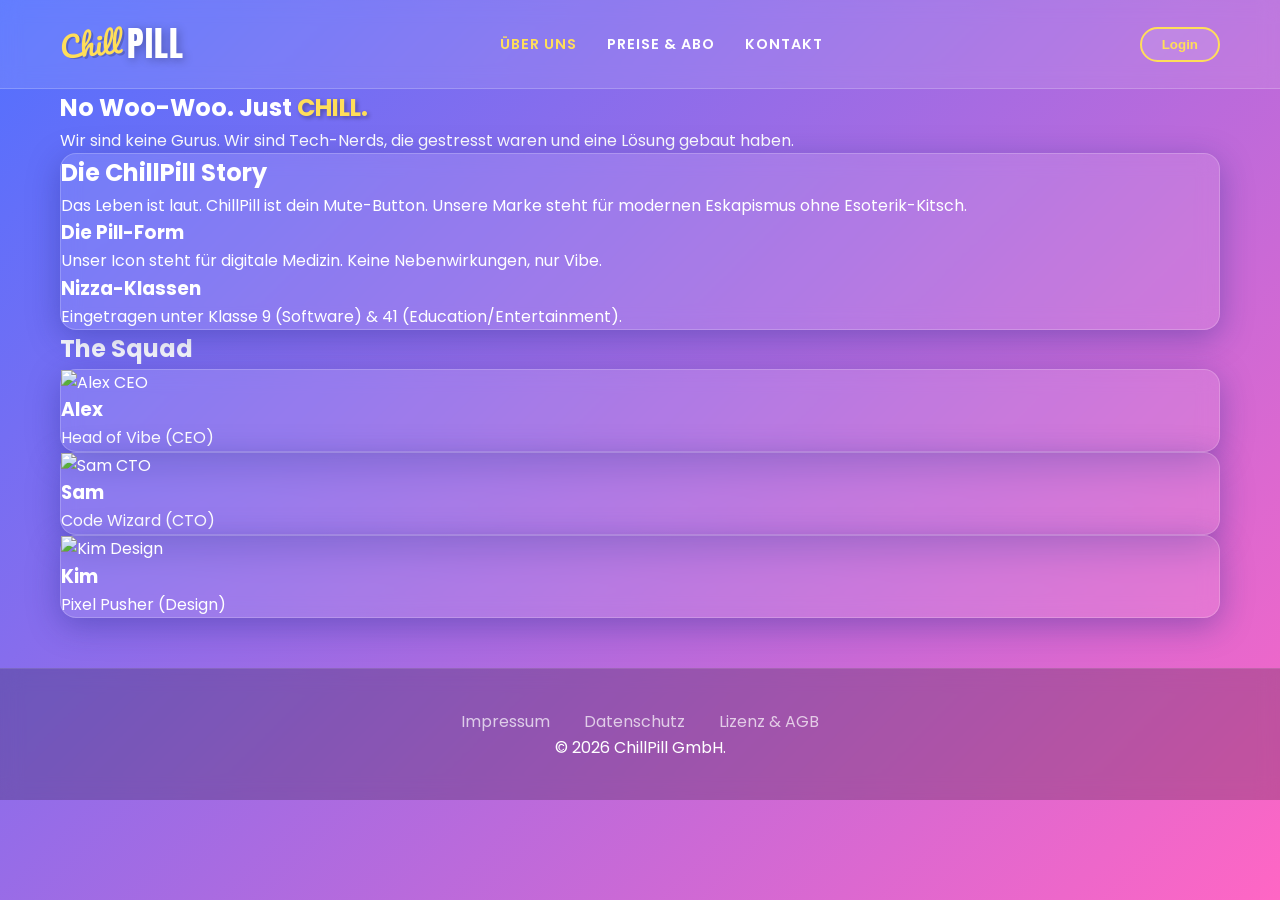
==== about.html @ 2db3e096 "Style Overhaul, updated visuals for accessibility, introduced about us, contact, and legal section" ====
<!DOCTYPE html>
<html lang="de">
<head>
    <meta charset="UTF-8">
    <meta name="viewport" content="width=device-width, initial-scale=1.0">
    <title>ChillPill - The Vibe</title>
    <link rel="stylesheet" href="css/style.css">
</head>
<body>

<header class="main-header glass-header">
    <div class="container header-content">
        <a href="index.html" class="logo"><span class="logo-chill">Chill</span><span class="logo-pill">Pill</span></a>
        <nav aria-label="Hauptnavigation">
            <ul class="nav-links">
                <li><a href="about.html" class="active">Über uns</a></li> <li><a href="preise.html">Preise & Abo</a></li>
                <li><a href="kontakt.html">Kontakt</a></li>
            </ul>
        </nav>
        <button class="btn-secondary" onclick="alert('Login Mockup')">Login</button>
    </div>
</header>

<main>
    <section class="about-hero">
        <div class="container">
            <h1>No Woo-Woo. Just <span class="highlight-yellow">Chill.</span></h1>
            <p class="intro-text">Wir sind keine Gurus. Wir sind Tech-Nerds, die gestresst waren und eine Lösung gebaut haben.</p>
        </div>
    </section>

    <section class="brand-story container">
        <div class="glass-panel">
            <h2>Die ChillPill Story</h2>
            <p>Das Leben ist laut. ChillPill ist dein Mute-Button. Unsere Marke steht für modernen Eskapismus ohne Esoterik-Kitsch.</p>

            <div class="brand-details">
                <div class="detail-item">
                    <h3>Die Pill-Form</h3>
                    <p>Unser Icon steht für digitale Medizin. Keine Nebenwirkungen, nur Vibe.</p>
                </div>
                <div class="detail-item">
                    <h3>Nizza-Klassen</h3>
                    <p>Eingetragen unter Klasse 9 (Software) & 41 (Education/Entertainment).</p>
                </div>
            </div>
        </div>
    </section>

    <section class="team container">
        <h2>The Squad</h2>
        <div class="team-grid">
            <div class="team-card glass-panel">
                <img src="https://placehold.co/150x150/5170ff/FFF?text=Alex" alt="Alex CEO" class="team-img">
                <h3>Alex</h3>
                <p class="role">Head of Vibe (CEO)</p>
            </div>
            <div class="team-card glass-panel">
                <img src="https://placehold.co/150x150/ff66c4/FFF?text=Sam" alt="Sam CTO" class="team-img">
                <h3>Sam</h3>
                <p class="role">Code Wizard (CTO)</p>
            </div>
            <div class="team-card glass-panel">
                <img src="https://placehold.co/150x150/ffde59/333?text=Kim" alt="Kim Design" class="team-img">
                <h3>Kim</h3>
                <p class="role">Pixel Pusher (Design)</p>
            </div>
        </div>
    </section>
</main>

<footer>
    <div class="container footer-content">
        <div class="footer-links">
            <a href="rechtliches.html#impressum">Impressum</a>
            <a href="rechtliches.html#datenschutz">Datenschutz</a>
            <a href="rechtliches.html#lizenz">Lizenz & AGB</a>
        </div>
        <p>&copy; 2026 ChillPill GmbH.</p>
    </div>
</footer>

<script src="js/main.js"></script>
</body>
</html>
---- css/style.css ----
/* --- 0. FONTS IMPORTIEREN --- */
/* Wir laden "Pacifico" (Chill) und "Anton" (Pill) sowie eine normale Leseschrift */
@import url('https://fonts.googleapis.com/css2?family=Anton&family=Pacifico&family=Poppins:wght@300;400;600&display=swap');

/* --- 1. VARIABLEN (Deine Farbpalette) --- */
:root {
    --primary-color: #ffde59;       /* Dein ChillPill Gelb */
    --primary-hover: #e6c84d;       /* Etwas dunkleres Gelb für Hover */

    /* Der Verlauf ist fixiert, damit er cool aussieht */
    --bg-gradient: linear-gradient(135deg, #5170ff 0%, #ff66c4 100%);

    --text-main: #ffffff;           /* Weißer Text auf dem bunten Hintergrund */
    --text-dark: #1a1a2e;           /* Sehr dunkles Blau (fast Schwarz) für Buttons/Gelb */

    --white: #ffffff;               /* Korrigiertes Weiß */

    /* Glassmorphism Variablen (Die Magie!) */
    --glass-bg: rgba(255, 255, 255, 0.1);  /* 10% Weiß */
    --glass-border: rgba(255, 255, 255, 0.2);
    --glass-shadow: 0 8px 32px 0 rgba(31, 38, 135, 0.37);

    --spacing: 20px;
}

/* --- 2. GRUNDLAGEN (Reset) --- */
* {
    box-sizing: border-box;
    margin: 0;
    padding: 0;
}

body {
    /* Moderne Schriftart für Fließtext */
    font-family: 'Poppins', sans-serif;

    /* Dein Gradient Background */
    background: var(--bg-gradient);
    background-attachment: fixed; /* Wichtig: Hintergrund bewegt sich nicht mit */

    color: var(--text-main);
    min-height: 100vh;
    line-height: 1.6;
}

/* Hilfsklasse für den Glass-Effekt (Wende das auf Container an!) */
.glass-panel {
    background: var(--glass-bg);
    backdrop-filter: blur(10px);        /* Der Milchglas-Effekt */
    -webkit-backdrop-filter: blur(10px); /* Für Safari */
    border: 1px solid var(--glass-border);
    border-radius: 16px;
    box-shadow: var(--glass-shadow);
}

.highlight-yellow {
    color: var(--primary-color);
    font-weight: bold;
    text-transform: uppercase;
    text-shadow: 2px 2px 4px rgba(0,0,0,0.3);
}

.container {
    max-width: 1200px;
    margin: 0 auto;
    padding: 0 var(--spacing);
}

/* --- 3. NAVIGATION (Jetzt im Glass-Look) --- */
.main-header {
    /* Header ist jetzt auch "Glass" statt massiv Gelb -> Moderner */
    background: rgba(255, 255, 255, 0.1);
    backdrop-filter: blur(10px);
    border-bottom: 1px solid var(--glass-border);

    padding: 1rem 0;
    position: sticky; /* Header bleibt oben kleben */
    top: 0;
    z-index: 1000;
}

.header-content {
    display: flex;
    justify-content: space-between;
    align-items: center;
}

/* --- LOGO STYLING --- */
.logo {
    text-decoration: none;
    /* Damit Chill und Pill nebeneinander stehen */
    display: flex;
    align-items: center;
    gap: 5px;
}

.logo-chill {
    font-family: 'Pacifico', cursive;
    font-size: 1.8rem;
    color: var(--primary-color); /* Gelb */
    transform: rotate(-5deg);    /* Bisschen schräg für den Vibe */
    text-shadow: 2px 2px 0px rgba(0,0,0,0.2);
}

.logo-pill {
    font-family: 'Anton', sans-serif;
    font-size: 2.2rem;
    color: var(--white);
    text-transform: uppercase;
    letter-spacing: 1px;
    text-shadow: 2px 2px 10px rgba(0,0,0,0.3);
}

/* --- NAV LINKS --- */
.nav-links {
    list-style: none;
    display: flex;
    gap: 30px;
}

.nav-links a {
    text-decoration: none;
    color: var(--white);
    font-weight: 600;
    text-transform: uppercase;
    font-size: 0.9rem;
    letter-spacing: 1px;
    transition: color 0.3s;
}

.nav-links a:hover, .nav-links a.active {
    color: var(--primary-color);
}

/* --- 4. BUTTONS --- */
/* WICHTIG FÜR BARRIEREFREIHEIT: */
/* Gelber Hintergrund braucht DUNKLEN Text. Weiß auf Gelb ist nicht lesbar. */
.btn-primary {
    display: inline-block;
    background-color: var(--primary-color);
    color: var(--text-dark); /* Dunkelblau auf Gelb = Perfekter Kontrast */
    padding: 12px 30px;
    border-radius: 50px;
    text-decoration: none;
    font-weight: bold;
    text-transform: uppercase;
    box-shadow: 0 4px 15px rgba(255, 222, 89, 0.4); /* Gelbes Leuchten */
    transition: transform 0.2s, box-shadow 0.2s;
    border: none;
    cursor: pointer;
}

.btn-primary:hover {
    background-color: var(--white);
    transform: translateY(-3px);
    box-shadow: 0 6px 20px rgba(255, 255, 255, 0.4);
}

.btn-secondary {
    background: rgba(255, 255, 255, 0.1);
    border: 2px solid var(--primary-color);
    color: var(--primary-color);
    padding: 8px 20px;
    border-radius: 50px;
    cursor: pointer;
    font-weight: bold;
    transition: all 0.3s;
}

.btn-secondary:hover {
    background: var(--primary-color);
    color: var(--text-dark);
}

.btn-small {
    background-color: var(--primary-color);
    color: var(--text-dark);
    border: none;
    padding: 8px 15px;
    border-radius: 5px;
    cursor: pointer;
    font-weight: bold;
}

/* --- 5. HERO SECTION --- */
.hero {
    padding: 100px 0;
}

.hero-content {
    display: flex;
    align-items: center;
    gap: 50px;
}

.hero-text h1 {
    font-family: 'Anton', sans-serif; /* Blockig */
    font-size: 4rem; /* Groß! */
    line-height: 1.1;
    margin-bottom: 20px;
    color: var(--white);
    text-shadow: 4px 4px 0px rgba(0,0,0,0.1); /* Schatten für Lesbarkeit */
}

.hero-text p {
    font-size: 1.3rem;
    margin-bottom: 30px;
    color: rgba(255, 255, 255, 0.9); /* Leicht transparentes Weiß */
}

.hero-image img {
    max-width: 100%;
    /* Das Bild schweben lassen */
    animation: float 6s ease-in-out infinite;
    /* Optional: Bild auch in Glass-Look verpacken oder freistellen */
}

@keyframes float {
    0% { transform: translateY(0px); }
    50% { transform: translateY(-20px); }
    100% { transform: translateY(0px); }
}

/* --- 6. FEATURES --- */
.features {
    padding: 80px 0;
    /* Kein Background-Color mehr, wir nutzen den Body-Gradient */
}

.features h2 {
    font-family: 'Pacifico', cursive;
    font-size: 3rem;
    color: var(--primary-color);
    margin-bottom: 40px;
    text-align: center;
    transform: rotate(-2deg);
}

.feature-grid {
    display: flex;
    gap: 30px;
    flex-wrap: wrap;
}

.feature-card {
    /* Hier wenden wir den Glass-Effekt an */
    background: var(--glass-bg);
    backdrop-filter: blur(10px);
    border: 1px solid var(--glass-border);
    border-radius: 20px;
    padding: 40px;
    flex: 1;
    min-width: 250px;
    color: var(--white);
    transition: transform 0.3s;
}

.feature-card:hover {
    transform: translateY(-10px);
    border-color: var(--primary-color); /* Gelber Rand beim Hover */
}

.feature-card h3 {
    font-family: 'Anton', sans-serif;
    font-size: 1.5rem;
    margin-bottom: 15px;
    color: var(--primary-color);
    letter-spacing: 1px;
}

/* --- 7. FOOTER --- */
footer {
    /* Glass Footer */
    background: rgba(0, 0, 0, 0.2); /* Etwas dunklerer Glass Effekt */
    backdrop-filter: blur(10px);
    color: var(--white);
    padding: 40px 0;
    margin-top: 50px;
    text-align: center;
    border-top: 1px solid rgba(255,255,255,0.1);
}

.footer-links a {
    color: rgba(255,255,255,0.7);
    margin: 0 15px;
    text-decoration: none;
    transition: color 0.3s;
}

.footer-links a:hover {
    color: var(--primary-color);
}

/* --- 8. COOKIE BANNER --- */
.cookie-banner {
    position: fixed;
    bottom: 20px;
    right: 20px;

    /* Glass Style */
    background: rgba(255, 255, 255, 0.95); /* Fast undurchsichtig für Lesbarkeit */
    color: var(--text-dark);

    padding: 20px;
    box-shadow: 0 10px 30px rgba(0,0,0,0.3);
    border-radius: 12px;
    display: none;
    max-width: 300px;
    z-index: 2000;
}

/* --- 9. FORMULARE (Für kontakt.html) --- */
.contact-wrapper {
    display: flex;
    gap: 40px;
    margin-top: 30px;
}

.contact-form {
    flex: 2;
    padding: 40px; /* Glass Panel Padding */
}

.company-info {
    flex: 1;
    padding: 40px; /* Glass Panel Padding */
    height: fit-content;
}

.form-group {
    margin-bottom: 20px;
}

label {
    display: block;
    margin-bottom: 8px;
    font-weight: bold;
    color: var(--primary-color);
}

input, textarea, select {
    width: 100%;
    padding: 12px;
    border-radius: 8px;
    border: 1px solid rgba(255,255,255,0.3);
    background: rgba(255,255,255,0.1); /* Halb-transparentes Feld */
    color: var(--white);
    font-family: inherit;
}

input:focus, textarea:focus, select:focus {
    outline: none;
    border-color: var(--primary-color);
    background: rgba(255,255,255,0.2);
}

::placeholder {
    color: rgba(255,255,255,0.6);
}

/* --- Responsive (Handy) --- */
@media (max-width: 768px) {
    .hero-content, .header-content, .contact-wrapper {
        flex-direction: column;
        text-align: center;
    }

    .nav-links {
        display: none; /* Für dieses einfache Beispiel blenden wir Menü mobil aus oder machen es stapelbar */
    }

    .logo {
        margin-bottom: 20px;
    }
}
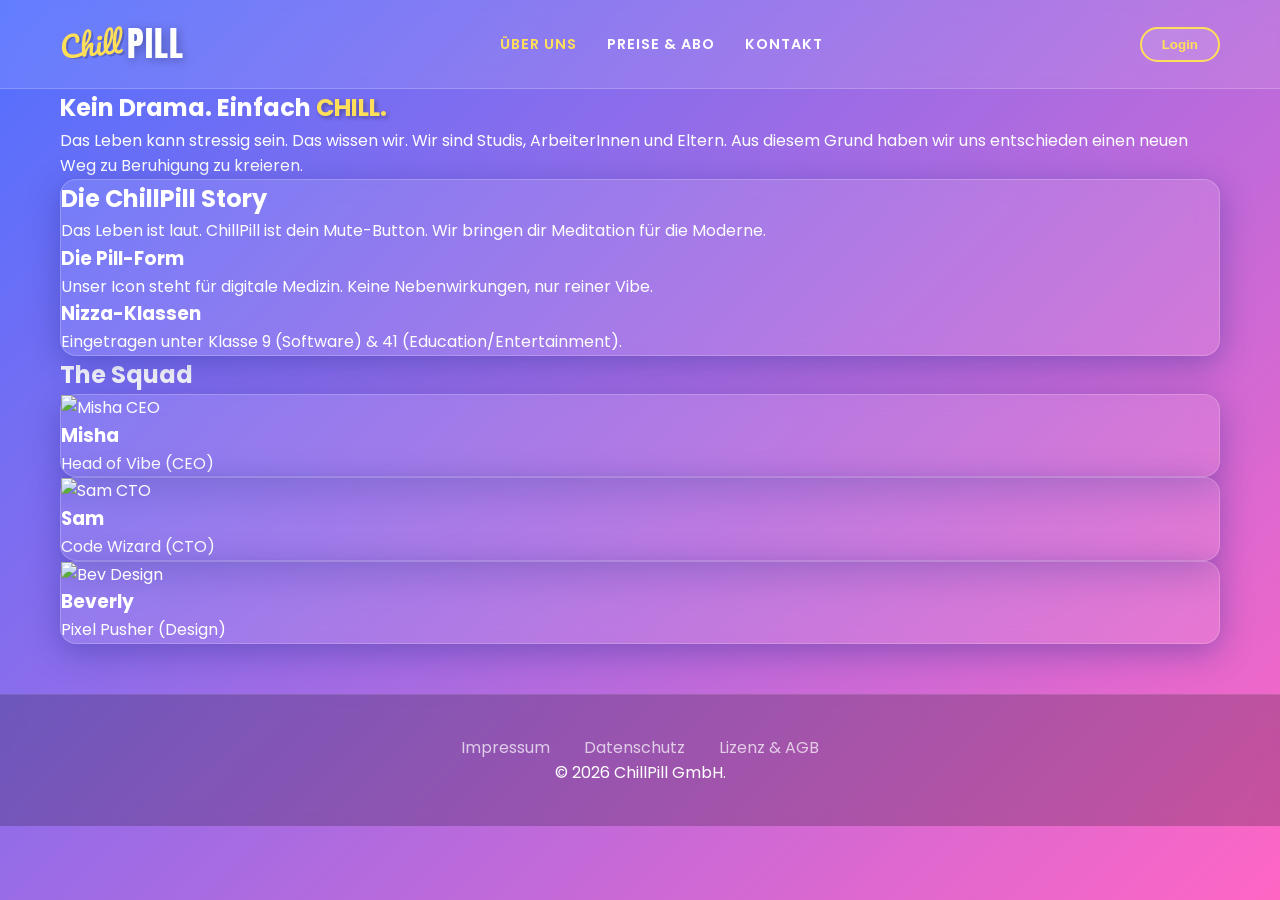
==== commit 802c1848: "added Preis html and alterations" ====
--- a/about.html
+++ b/about.html
@@ -24,20 +24,21 @@
 <main>
     <section class="about-hero">
         <div class="container">
-            <h1>No Woo-Woo. Just <span class="highlight-yellow">Chill.</span></h1>
-            <p class="intro-text">Wir sind keine Gurus. Wir sind Tech-Nerds, die gestresst waren und eine Lösung gebaut haben.</p>
+            <h1>Kein Drama. Einfach <span class="highlight-yellow">Chill.</span></h1>
+            <p class="intro-text">Das Leben kann stressig sein. Das wissen wir. Wir sind Studis, ArbeiterInnen und Eltern.
+            Aus diesem Grund haben wir uns entschieden einen neuen Weg zu Beruhigung zu kreieren.</p>
         </div>
     </section>
 
     <section class="brand-story container">
         <div class="glass-panel">
             <h2>Die ChillPill Story</h2>
-            <p>Das Leben ist laut. ChillPill ist dein Mute-Button. Unsere Marke steht für modernen Eskapismus ohne Esoterik-Kitsch.</p>
+            <p>Das Leben ist laut. ChillPill ist dein Mute-Button. Wir bringen dir Meditation für die Moderne.</p>
 
             <div class="brand-details">
                 <div class="detail-item">
                     <h3>Die Pill-Form</h3>
-                    <p>Unser Icon steht für digitale Medizin. Keine Nebenwirkungen, nur Vibe.</p>
+                    <p>Unser Icon steht für digitale Medizin. Keine Nebenwirkungen, nur reiner Vibe.</p>
                 </div>
                 <div class="detail-item">
                     <h3>Nizza-Klassen</h3>
@@ -51,8 +52,8 @@
         <h2>The Squad</h2>
         <div class="team-grid">
             <div class="team-card glass-panel">
-                <img src="https://placehold.co/150x150/5170ff/FFF?text=Alex" alt="Alex CEO" class="team-img">
-                <h3>Alex</h3>
+                <img src="https://placehold.co/150x150/5170ff/FFF?text=Misha" alt="Misha CEO" class="team-img">
+                <h3>Misha</h3>
                 <p class="role">Head of Vibe (CEO)</p>
             </div>
             <div class="team-card glass-panel">
@@ -61,8 +62,8 @@
                 <p class="role">Code Wizard (CTO)</p>
             </div>
             <div class="team-card glass-panel">
-                <img src="https://placehold.co/150x150/ffde59/333?text=Kim" alt="Kim Design" class="team-img">
-                <h3>Kim</h3>
+                <img src="https://placehold.co/150x150/ffde59/333?text=Bev" alt="Bev Design" class="team-img">
+                <h3>Beverly</h3>
                 <p class="role">Pixel Pusher (Design)</p>
             </div>
         </div>
--- a/css/style.css
+++ b/css/style.css
@@ -372,4 +372,177 @@
     .logo {
         margin-bottom: 20px;
     }
+}
+/* --- PRICING PAGE STYLES --- */
+
+.pricing-hero {
+    text-align: center;
+    padding: 60px 0 40px;
+}
+
+/* Der Container für den Switch */
+.pricing-toggle {
+    display: inline-flex;
+    align-items: center;
+    gap: 15px;
+    padding: 10px 20px;
+    margin-top: 30px;
+    background: rgba(0,0,0,0.2) !important; /* Etwas dunklerer Glass Effekt */
+}
+
+.toggle-label {
+    font-weight: bold;
+    color: var(--white);
+}
+
+.discount-badge {
+    background-color: var(--primary-color);
+    color: var(--text-dark);
+    font-size: 0.7rem;
+    padding: 2px 6px;
+    border-radius: 4px;
+    margin-left: 5px;
+    vertical-align: middle;
+}
+
+/* --- DER SWITCH (Checkbox Hack) --- */
+.switch {
+    position: relative;
+    display: inline-block;
+    width: 50px;
+    height: 26px;
+}
+
+.switch input {
+    opacity: 0;
+    width: 0;
+    height: 0;
+}
+
+.slider {
+    position: absolute;
+    cursor: pointer;
+    top: 0; left: 0; right: 0; bottom: 0;
+    background-color: rgba(255,255,255,0.3);
+    transition: .4s;
+    border-radius: 34px;
+}
+
+.slider:before {
+    position: absolute;
+    content: "";
+    height: 20px;
+    width: 20px;
+    left: 3px;
+    bottom: 3px;
+    background-color: white;
+    transition: .4s;
+    border-radius: 50%;
+}
+
+/* Wenn Checkbox aktiviert ist (Checked state) */
+input:checked + .slider {
+    background-color: var(--primary-color);
+}
+
+input:checked + .slider:before {
+    transform: translateX(24px);
+}
+
+/* --- PRICING CARDS --- */
+.pricing-grid {
+    display: flex;
+    justify-content: center;
+    gap: 40px;
+    padding-bottom: 80px;
+    flex-wrap: wrap;
+}
+
+.pricing-card {
+    flex: 1;
+    min-width: 300px;
+    max-width: 400px;
+    padding: 40px;
+    text-align: center;
+    position: relative;
+    display: flex;
+    flex-direction: column;
+    color: var(--white);
+    transition: transform 0.3s;
+}
+
+.pricing-card:hover {
+    transform: translateY(-5px);
+    border-color: var(--primary-color);
+}
+
+/* Die Featured Card (Das Abo) hervorheben */
+.featured-card {
+    border: 2px solid var(--primary-color);
+    box-shadow: 0 0 30px rgba(255, 222, 89, 0.2);
+}
+
+.best-value-badge {
+    position: absolute;
+    top: -15px;
+    left: 50%;
+    transform: translateX(-50%);
+    background-color: var(--primary-color);
+    color: var(--text-dark);
+    padding: 5px 15px;
+    border-radius: 20px;
+    font-weight: bold;
+    text-transform: uppercase;
+    font-size: 0.8rem;
+    box-shadow: 0 5px 10px rgba(0,0,0,0.2);
+}
+
+.card-header h3 {
+    font-family: 'Anton', sans-serif;
+    font-size: 2rem;
+    letter-spacing: 1px;
+    margin-bottom: 5px;
+}
+
+.price-box {
+    margin: 30px 0 10px;
+}
+
+.currency {
+    font-size: 1.5rem;
+    vertical-align: top;
+}
+
+.amount {
+    font-size: 4rem;
+    font-weight: bold;
+    font-family: 'Anton', sans-serif;
+    color: var(--primary-color);
+}
+
+.period {
+    color: rgba(255,255,255,0.7);
+}
+
+.billing-info {
+    font-size: 0.9rem;
+    color: rgba(255,255,255,0.6);
+    margin-bottom: 30px;
+    height: 20px; /* Feste Höhe damit Layout nicht springt beim Umschalten */
+}
+
+.feature-list {
+    list-style: none;
+    text-align: left;
+    margin-bottom: 30px;
+    flex-grow: 1; /* Drückt den Button nach unten */
+}
+
+.feature-list li {
+    padding: 8px 0;
+    border-bottom: 1px solid rgba(255,255,255,0.1);
+}
+
+.full-width {
+    width: 100%;
 }
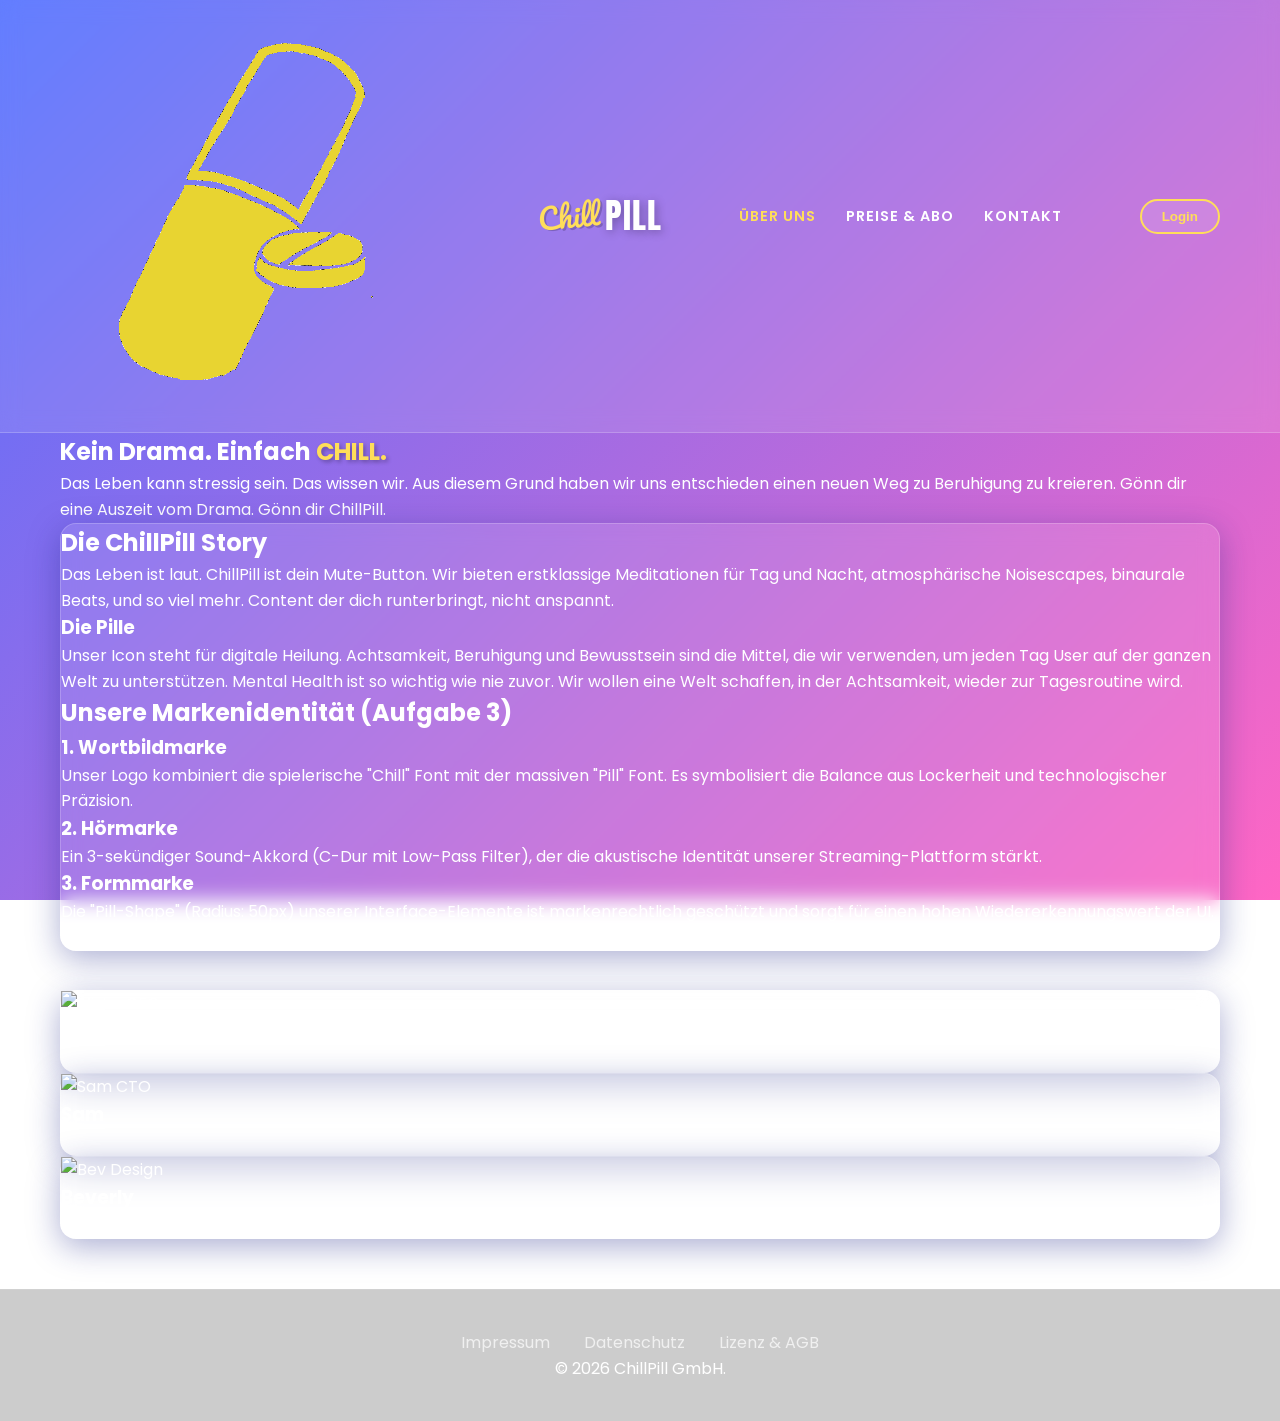
==== commit f54846bf: "Addition of Logo, resolutionn to be adapted" ====
--- a/about.html
+++ b/about.html
@@ -10,10 +10,12 @@
 
 <header class="main-header glass-header">
     <div class="container header-content">
+        <img src="assets/PillLogoYellow.png" alt="" class="logo-icon">
         <a href="index.html" class="logo"><span class="logo-chill">Chill</span><span class="logo-pill">Pill</span></a>
         <nav aria-label="Hauptnavigation">
             <ul class="nav-links">
-                <li><a href="about.html" class="active">Über uns</a></li> <li><a href="preise.html">Preise & Abo</a></li>
+                <li><a href="about.html" class="active">Über uns</a></li>
+                <li><a href="preise.html">Preise & Abo</a></li>
                 <li><a href="kontakt.html">Kontakt</a></li>
             </ul>
         </nav>
@@ -25,25 +27,47 @@
     <section class="about-hero">
         <div class="container">
             <h1>Kein Drama. Einfach <span class="highlight-yellow">Chill.</span></h1>
-            <p class="intro-text">Das Leben kann stressig sein. Das wissen wir. Wir sind Studis, ArbeiterInnen und Eltern.
-            Aus diesem Grund haben wir uns entschieden einen neuen Weg zu Beruhigung zu kreieren.</p>
+            <p class="intro-text">
+                Das Leben kann stressig sein. Das wissen wir.
+                Aus diesem Grund haben wir uns entschieden einen neuen Weg zu Beruhigung zu kreieren.
+                Gönn dir eine Auszeit vom Drama. Gönn dir ChillPill.</p>
         </div>
     </section>
 
     <section class="brand-story container">
         <div class="glass-panel">
             <h2>Die ChillPill Story</h2>
-            <p>Das Leben ist laut. ChillPill ist dein Mute-Button. Wir bringen dir Meditation für die Moderne.</p>
+            <p>Das Leben ist laut. ChillPill ist dein Mute-Button.
+                Wir bieten erstklassige Meditationen für Tag und Nacht, atmosphärische Noisescapes, binaurale Beats,
+                und so viel mehr. Content der dich runterbringt, nicht anspannt.</p>
 
             <div class="brand-details">
                 <div class="detail-item">
-                    <h3>Die Pill-Form</h3>
-                    <p>Unser Icon steht für digitale Medizin. Keine Nebenwirkungen, nur reiner Vibe.</p>
+                    <h3>Die Pille</h3>
+                    <p>Unser Icon steht für digitale Heilung. Achtsamkeit, Beruhigung und Bewusstsein sind die Mittel,
+                        die wir verwenden, um jeden Tag User auf der ganzen Welt zu unterstützen.
+                        Mental Health ist so wichtig wie nie zuvor. Wir wollen eine Welt schaffen, in der Achtsamkeit,
+                        wieder zur Tagesroutine wird.</p>
                 </div>
-                <div class="detail-item">
-                    <h3>Nizza-Klassen</h3>
-                    <p>Eingetragen unter Klasse 9 (Software) & 41 (Education/Entertainment).</p>
+                <h2>Unsere Markenidentität (Aufgabe 3)</h2>
+                <div class="brand-grid">
+                    <div class="brand-item">
+                        <h3>1. Wortbildmarke</h3>
+                        <p>Unser Logo kombiniert die spielerische "Chill" Font mit der massiven "Pill" Font. Es
+                            symbolisiert die Balance aus Lockerheit und technologischer Präzision.</p>
+                    </div>
+                    <div class="brand-item">
+                        <h3>2. Hörmarke</h3>
+                        <p>Ein 3-sekündiger Sound-Akkord (C-Dur mit Low-Pass Filter), der die akustische Identität
+                            unserer Streaming-Plattform stärkt.</p>
+                    </div>
+                    <div class="brand-item">
+                        <h3>3. Formmarke</h3>
+                        <p>Die "Pill-Shape" (Radius: 50px) unserer Interface-Elemente ist markenrechtlich geschützt und
+                            sorgt für einen hohen Wiedererkennungswert der UI.</p>
+                    </div>
                 </div>
+                <p><strong>Nizza-Klassen:</strong> 09 (Software), 38 (Streaming-Dienste), 41 (Gesundheits-Coaching).</p>
             </div>
         </div>
     </section>
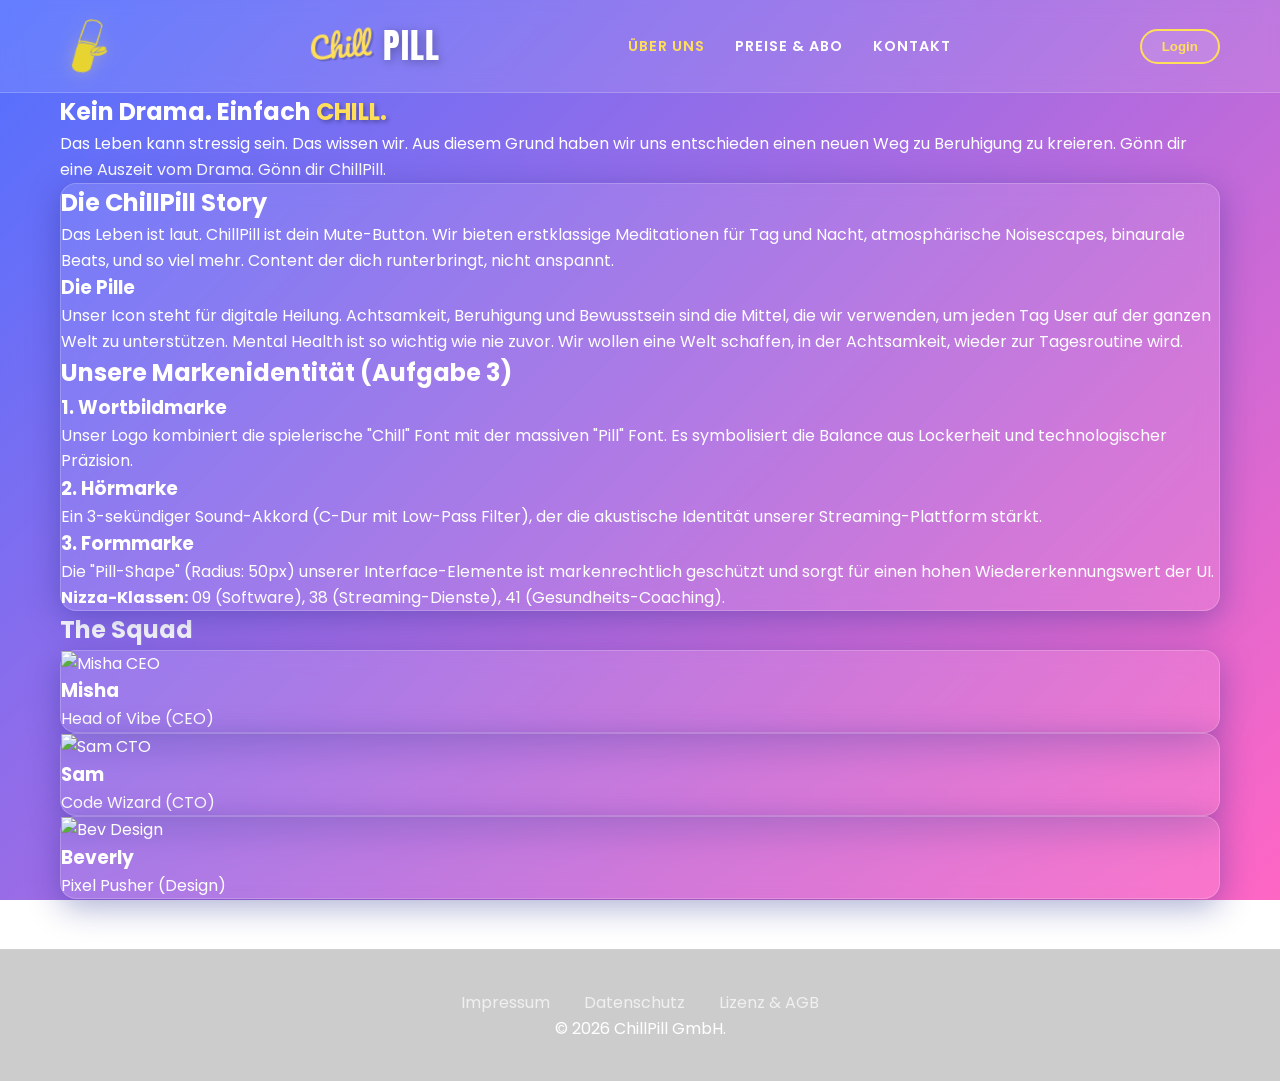
==== commit 24210a5e: "Replaced placholder text, extended legal section, changed design slightly" ====
--- a/about.html
+++ b/about.html
@@ -2,6 +2,7 @@
 <html lang="de">
 <head>
     <meta charset="UTF-8">
+    <link rel="icon" type="image/png" href="assets/PillLogoYellow.png">
     <meta name="viewport" content="width=device-width, initial-scale=1.0">
     <title>ChillPill - The Vibe</title>
     <link rel="stylesheet" href="css/style.css">
--- a/css/style.css
+++ b/css/style.css
@@ -4,19 +4,19 @@
 
 /* --- 1. VARIABLEN (Deine Farbpalette) --- */
 :root {
-    --primary-color: #ffde59;       /* Dein ChillPill Gelb */
-    --primary-hover: #e6c84d;       /* Etwas dunkleres Gelb für Hover */
+    --primary-color: #ffde59; /* Dein ChillPill Gelb */
+    --primary-hover: #e6c84d; /* Etwas dunkleres Gelb für Hover */
 
     /* Der Verlauf ist fixiert, damit er cool aussieht */
     --bg-gradient: linear-gradient(135deg, #5170ff 0%, #ff66c4 100%);
 
-    --text-main: #ffffff;           /* Weißer Text auf dem bunten Hintergrund */
-    --text-dark: #1a1a2e;           /* Sehr dunkles Blau (fast Schwarz) für Buttons/Gelb */
-
-    --white: #ffffff;               /* Korrigiertes Weiß */
+    --text-main: #ffffff; /* Weißer Text auf dem bunten Hintergrund */
+    --text-dark: #1a1a2e; /* Sehr dunkles Blau (fast Schwarz) für Buttons/Gelb */
+
+    --white: #ffffff; /* Korrigiertes Weiß */
 
     /* Glassmorphism Variablen (Die Magie!) */
-    --glass-bg: rgba(255, 255, 255, 0.1);  /* 10% Weiß */
+    --glass-bg: rgba(255, 255, 255, 0.1); /* 10% Weiß */
     --glass-border: rgba(255, 255, 255, 0.2);
     --glass-shadow: 0 8px 32px 0 rgba(31, 38, 135, 0.37);
 
@@ -46,7 +46,7 @@
 /* Hilfsklasse für den Glass-Effekt (Wende das auf Container an!) */
 .glass-panel {
     background: var(--glass-bg);
-    backdrop-filter: blur(10px);        /* Der Milchglas-Effekt */
+    backdrop-filter: blur(10px); /* Der Milchglas-Effekt */
     -webkit-backdrop-filter: blur(10px); /* Für Safari */
     border: 1px solid var(--glass-border);
     border-radius: 16px;
@@ -57,7 +57,7 @@
     color: var(--primary-color);
     font-weight: bold;
     text-transform: uppercase;
-    text-shadow: 2px 2px 4px rgba(0,0,0,0.3);
+    text-shadow: 2px 2px 4px rgba(0, 0, 0, 0.3);
 }
 
 .container {
@@ -98,8 +98,8 @@
     font-family: 'Pacifico', cursive;
     font-size: 1.8rem;
     color: var(--primary-color); /* Gelb */
-    transform: rotate(-5deg);    /* Bisschen schräg für den Vibe */
-    text-shadow: 2px 2px 0px rgba(0,0,0,0.2);
+    transform: rotate(-5deg); /* Bisschen schräg für den Vibe */
+    text-shadow: 2px 2px 0px rgba(0, 0, 0, 0.2);
 }
 
 .logo-pill {
@@ -108,7 +108,7 @@
     color: var(--white);
     text-transform: uppercase;
     letter-spacing: 1px;
-    text-shadow: 2px 2px 10px rgba(0,0,0,0.3);
+    text-shadow: 2px 2px 10px rgba(0, 0, 0, 0.3);
 }
 
 /* --- NAV LINKS --- */
@@ -199,7 +199,7 @@
     line-height: 1.1;
     margin-bottom: 20px;
     color: var(--white);
-    text-shadow: 4px 4px 0px rgba(0,0,0,0.1); /* Schatten für Lesbarkeit */
+    text-shadow: 4px 4px 0px rgba(0, 0, 0, 0.1); /* Schatten für Lesbarkeit */
 }
 
 .hero-text p {
@@ -216,9 +216,15 @@
 }
 
 @keyframes float {
-    0% { transform: translateY(0px); }
-    50% { transform: translateY(-20px); }
-    100% { transform: translateY(0px); }
+    0% {
+        transform: translateY(0px);
+    }
+    50% {
+        transform: translateY(-20px);
+    }
+    100% {
+        transform: translateY(0px);
+    }
 }
 
 /* --- 6. FEATURES --- */
@@ -277,11 +283,11 @@
     padding: 40px 0;
     margin-top: 50px;
     text-align: center;
-    border-top: 1px solid rgba(255,255,255,0.1);
+    border-top: 1px solid rgba(255, 255, 255, 0.1);
 }
 
 .footer-links a {
-    color: rgba(255,255,255,0.7);
+    color: rgba(255, 255, 255, 0.7);
     margin: 0 15px;
     text-decoration: none;
     transition: color 0.3s;
@@ -302,7 +308,7 @@
     color: var(--text-dark);
 
     padding: 20px;
-    box-shadow: 0 10px 30px rgba(0,0,0,0.3);
+    box-shadow: 0 10px 30px rgba(0, 0, 0, 0.3);
     border-radius: 12px;
     display: none;
     max-width: 300px;
@@ -342,8 +348,8 @@
     width: 100%;
     padding: 12px;
     border-radius: 8px;
-    border: 1px solid rgba(255,255,255,0.3);
-    background: rgba(255,255,255,0.1); /* Halb-transparentes Feld */
+    border: 1px solid rgba(255, 255, 255, 0.3);
+    background: rgba(255, 255, 255, 0.1); /* Halb-transparentes Feld */
     color: var(--white);
     font-family: inherit;
 }
@@ -351,11 +357,11 @@
 input:focus, textarea:focus, select:focus {
     outline: none;
     border-color: var(--primary-color);
-    background: rgba(255,255,255,0.2);
+    background: rgba(255, 255, 255, 0.2);
 }
 
 ::placeholder {
-    color: rgba(255,255,255,0.6);
+    color: rgba(255, 255, 255, 0.6);
 }
 
 /* --- Responsive (Handy) --- */
@@ -373,6 +379,7 @@
         margin-bottom: 20px;
     }
 }
+
 /* --- PRICING PAGE STYLES --- */
 
 .pricing-hero {
@@ -387,7 +394,7 @@
     gap: 15px;
     padding: 10px 20px;
     margin-top: 30px;
-    background: rgba(0,0,0,0.2) !important; /* Etwas dunklerer Glass Effekt */
+    background: rgba(0, 0, 0, 0.2) !important; /* Etwas dunklerer Glass Effekt */
 }
 
 .toggle-label {
@@ -422,8 +429,11 @@
 .slider {
     position: absolute;
     cursor: pointer;
-    top: 0; left: 0; right: 0; bottom: 0;
-    background-color: rgba(255,255,255,0.3);
+    top: 0;
+    left: 0;
+    right: 0;
+    bottom: 0;
+    background-color: rgba(255, 255, 255, 0.3);
     transition: .4s;
     border-radius: 34px;
 }
@@ -440,6 +450,24 @@
     border-radius: 50%;
 }
 
+/* Das Logo-Bild innerhalb des Link-Containers */
+.logo-icon {
+    height: 60px; /* Hier stellst du die Größe ein. Probiere 40px - 60px. */
+    width: auto; /* Behält das Seitenverhältnis bei, damit nichts verzerrt */
+    display: block; /* Verhindert kleine Abstände unter dem Bild */
+
+    /* Optional: Passt perfekt zum ChillPill Vibe */
+    filter: drop-shadow(0 0 8px rgba(255, 222, 89, 0.3));
+    transform: rotate(-10deg); /* Ein leichter Tilt macht es dynamischer */
+}
+
+.logo {
+    display: flex; /* Richtet Kinder (Bild und Spans) nebeneinander aus */
+    align-items: center; /* Zentriert Bild und Text vertikal perfekt */
+    gap: 12px; /* Abstand zwischen der Pille und dem Wort "Chill" */
+    text-decoration: none; /* Entfernt Unterstreichungen vom Link */
+}
+
 /* Wenn Checkbox aktiviert ist (Checked state) */
 input:checked + .slider {
     background-color: var(--primary-color);
@@ -494,7 +522,7 @@
     font-weight: bold;
     text-transform: uppercase;
     font-size: 0.8rem;
-    box-shadow: 0 5px 10px rgba(0,0,0,0.2);
+    box-shadow: 0 5px 10px rgba(0, 0, 0, 0.2);
 }
 
 .card-header h3 {
@@ -521,12 +549,12 @@
 }
 
 .period {
-    color: rgba(255,255,255,0.7);
+    color: rgba(255, 255, 255, 0.7);
 }
 
 .billing-info {
     font-size: 0.9rem;
-    color: rgba(255,255,255,0.6);
+    color: rgba(255, 255, 255, 0.6);
     margin-bottom: 30px;
     height: 20px; /* Feste Höhe damit Layout nicht springt beim Umschalten */
 }
@@ -540,7 +568,7 @@
 
 .feature-list li {
     padding: 8px 0;
-    border-bottom: 1px solid rgba(255,255,255,0.1);
+    border-bottom: 1px solid rgba(255, 255, 255, 0.1);
 }
 
 .full-width {
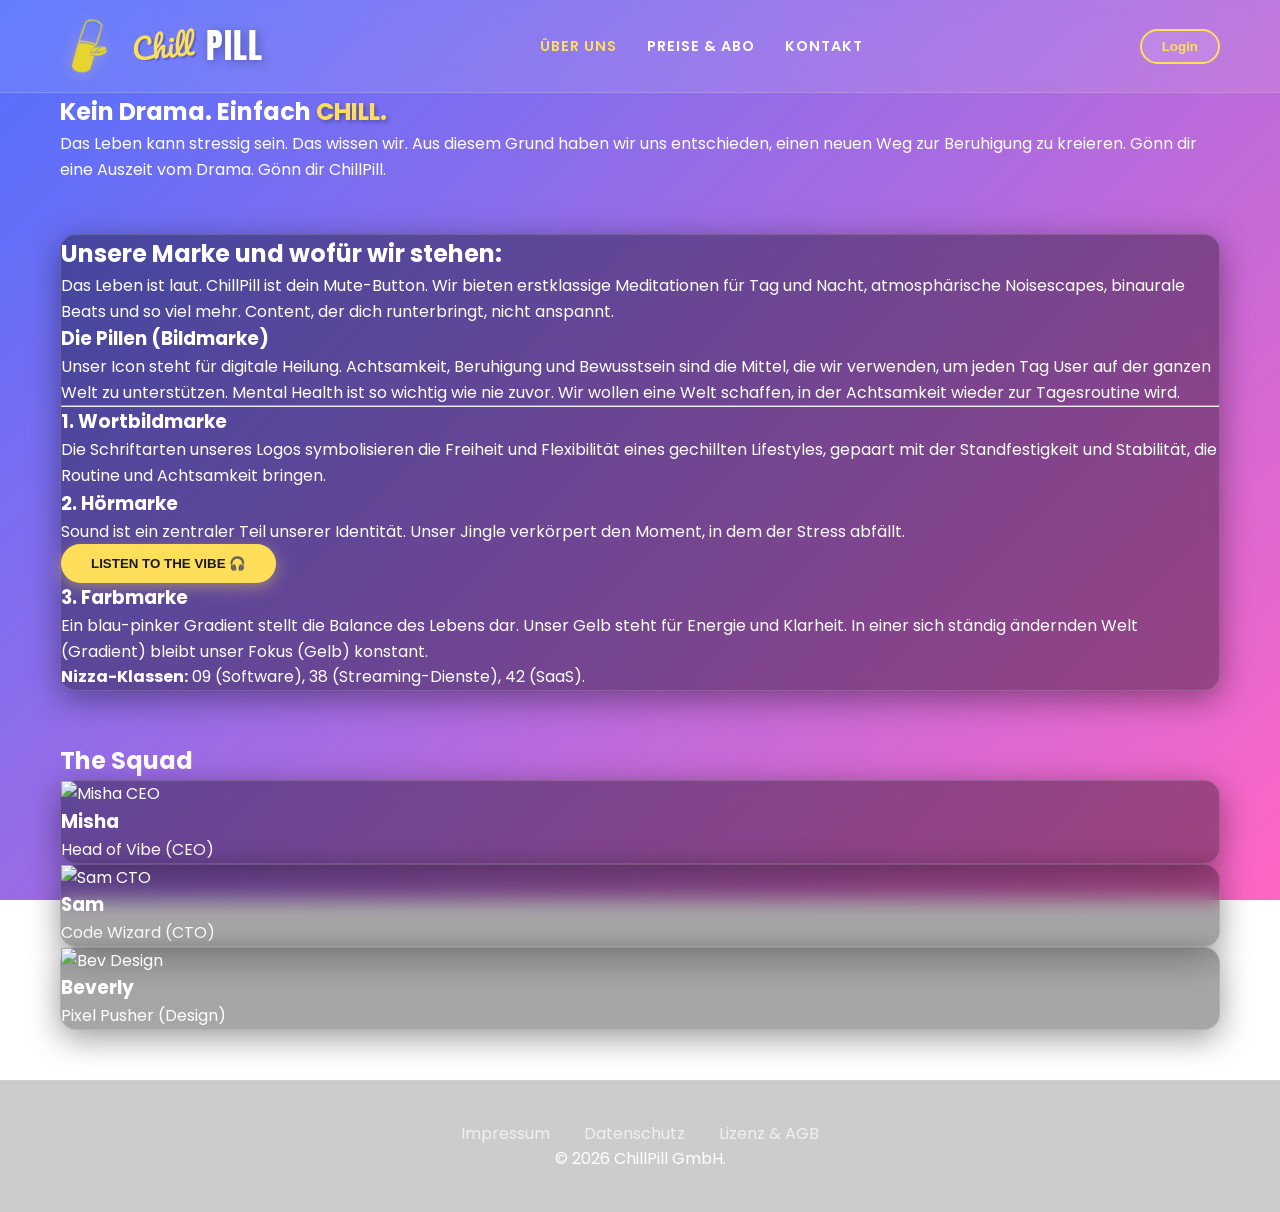
==== commit a9bcd0d8: "Finalisation pt1" ====
--- a/about.html
+++ b/about.html
@@ -11,8 +11,10 @@
 
 <header class="main-header glass-header">
     <div class="container header-content">
-        <img src="assets/PillLogoYellow.png" alt="" class="logo-icon">
-        <a href="index.html" class="logo"><span class="logo-chill">Chill</span><span class="logo-pill">Pill</span></a>
+        <a href="index.html" class="logo">
+            <img src="assets/PillLogoYellow.png" alt="" class="logo-icon">
+            <span class="logo-chill">Chill</span><span class="logo-pill">Pill</span>
+        </a>
         <nav aria-label="Hauptnavigation">
             <ul class="nav-links">
                 <li><a href="about.html" class="active">Über uns</a></li>
@@ -25,54 +27,70 @@
 </header>
 
 <main>
-    <section class="about-hero">
-        <div class="container">
+    <section class="about-hero container">
+        <div class="hero-text-center">
             <h1>Kein Drama. Einfach <span class="highlight-yellow">Chill.</span></h1>
             <p class="intro-text">
                 Das Leben kann stressig sein. Das wissen wir.
-                Aus diesem Grund haben wir uns entschieden einen neuen Weg zu Beruhigung zu kreieren.
-                Gönn dir eine Auszeit vom Drama. Gönn dir ChillPill.</p>
+                Aus diesem Grund haben wir uns entschieden, einen neuen Weg zur Beruhigung zu kreieren.
+                Gönn dir eine Auszeit vom Drama. Gönn dir ChillPill.
+            </p>
         </div>
     </section>
-
+    <br></br>
     <section class="brand-story container">
         <div class="glass-panel">
-            <h2>Die ChillPill Story</h2>
+            <h2>Unsere Marke und wofür wir stehen:</h2>
             <p>Das Leben ist laut. ChillPill ist dein Mute-Button.
-                Wir bieten erstklassige Meditationen für Tag und Nacht, atmosphärische Noisescapes, binaurale Beats,
-                und so viel mehr. Content der dich runterbringt, nicht anspannt.</p>
+                Wir bieten erstklassige Meditationen für Tag und Nacht, atmosphärische Noisescapes, binaurale Beats
+                und so viel mehr. Content, der dich runterbringt, nicht anspannt.</p>
 
             <div class="brand-details">
-                <div class="detail-item">
-                    <h3>Die Pille</h3>
+                <div class="detail-item-top">
+                    <h3>Die Pillen (Bildmarke)</h3>
                     <p>Unser Icon steht für digitale Heilung. Achtsamkeit, Beruhigung und Bewusstsein sind die Mittel,
                         die wir verwenden, um jeden Tag User auf der ganzen Welt zu unterstützen.
-                        Mental Health ist so wichtig wie nie zuvor. Wir wollen eine Welt schaffen, in der Achtsamkeit,
+                        Mental Health ist so wichtig wie nie zuvor. Wir wollen eine Welt schaffen, in der Achtsamkeit
                         wieder zur Tagesroutine wird.</p>
                 </div>
-                <h2>Unsere Markenidentität (Aufgabe 3)</h2>
+
+                <hr class="separator">
+
                 <div class="brand-grid">
                     <div class="brand-item">
                         <h3>1. Wortbildmarke</h3>
-                        <p>Unser Logo kombiniert die spielerische "Chill" Font mit der massiven "Pill" Font. Es
-                            symbolisiert die Balance aus Lockerheit und technologischer Präzision.</p>
+                        <p>Die Schriftarten unseres Logos symbolisieren die Freiheit und Flexibilität eines gechillten
+                            Lifestyles,
+                            gepaart mit der Standfestigkeit und Stabilität, die Routine und Achtsamkeit bringen.</p>
                     </div>
+
                     <div class="brand-item">
                         <h3>2. Hörmarke</h3>
-                        <p>Ein 3-sekündiger Sound-Akkord (C-Dur mit Low-Pass Filter), der die akustische Identität
-                            unserer Streaming-Plattform stärkt.</p>
+                        <p>Sound ist ein zentraler Teil unserer Identität. Unser Jingle verkörpert den Moment, in dem
+                            der Stress abfällt.</p>
+                        <div class="audio-player-container">
+                            <audio id="chillpill-jingle" src="assets/audio/chilllpill.wav" preload="auto"></audio>
+                            <button class="btn-primary" onclick="playJingle()" aria-label="ChillPill Jingle abspielen">
+                                Listen to the Vibe 🎧
+                            </button>
+                        </div>
                     </div>
+
                     <div class="brand-item">
-                        <h3>3. Formmarke</h3>
-                        <p>Die "Pill-Shape" (Radius: 50px) unserer Interface-Elemente ist markenrechtlich geschützt und
-                            sorgt für einen hohen Wiedererkennungswert der UI.</p>
+                        <h3>3. Farbmarke</h3>
+                        <p>Ein blau-pinker Gradient stellt die Balance des Lebens dar. Unser Gelb steht für Energie und
+                            Klarheit.
+                            In einer sich ständig ändernden Welt (Gradient) bleibt unser Fokus (Gelb) konstant.</p>
                     </div>
                 </div>
-                <p><strong>Nizza-Klassen:</strong> 09 (Software), 38 (Streaming-Dienste), 41 (Gesundheits-Coaching).</p>
+            </div>
+
+            <div class="nizza-classes">
+                <p><strong>Nizza-Klassen:</strong> 09 (Software), 38 (Streaming-Dienste), 42 (SaaS).</p>
             </div>
         </div>
     </section>
-
+    <br></br>
     <section class="team container">
         <h2>The Squad</h2>
         <div class="team-grid">
--- a/css/style.css
+++ b/css/style.css
@@ -15,11 +15,11 @@
 
     --white: #ffffff; /* Korrigiertes Weiß */
 
-    /* Glassmorphism Variablen (Die Magie!) */
-    --glass-bg: rgba(255, 255, 255, 0.1); /* 10% Weiß */
-    --glass-border: rgba(255, 255, 255, 0.2);
-    --glass-shadow: 0 8px 32px 0 rgba(31, 38, 135, 0.37);
-
+
+    /* Glassmorphism - Dünkler & Kontraststärker */
+    --glass-bg: rgba(0, 0, 0, 0.35); /* 35% Schwarz statt 10% Weiß */
+    --glass-border: rgba(255, 255, 255, 0.15);
+    --glass-shadow: 0 8px 32px 0 rgba(0, 0, 0, 0.4);
     --spacing: 20px;
 }
 
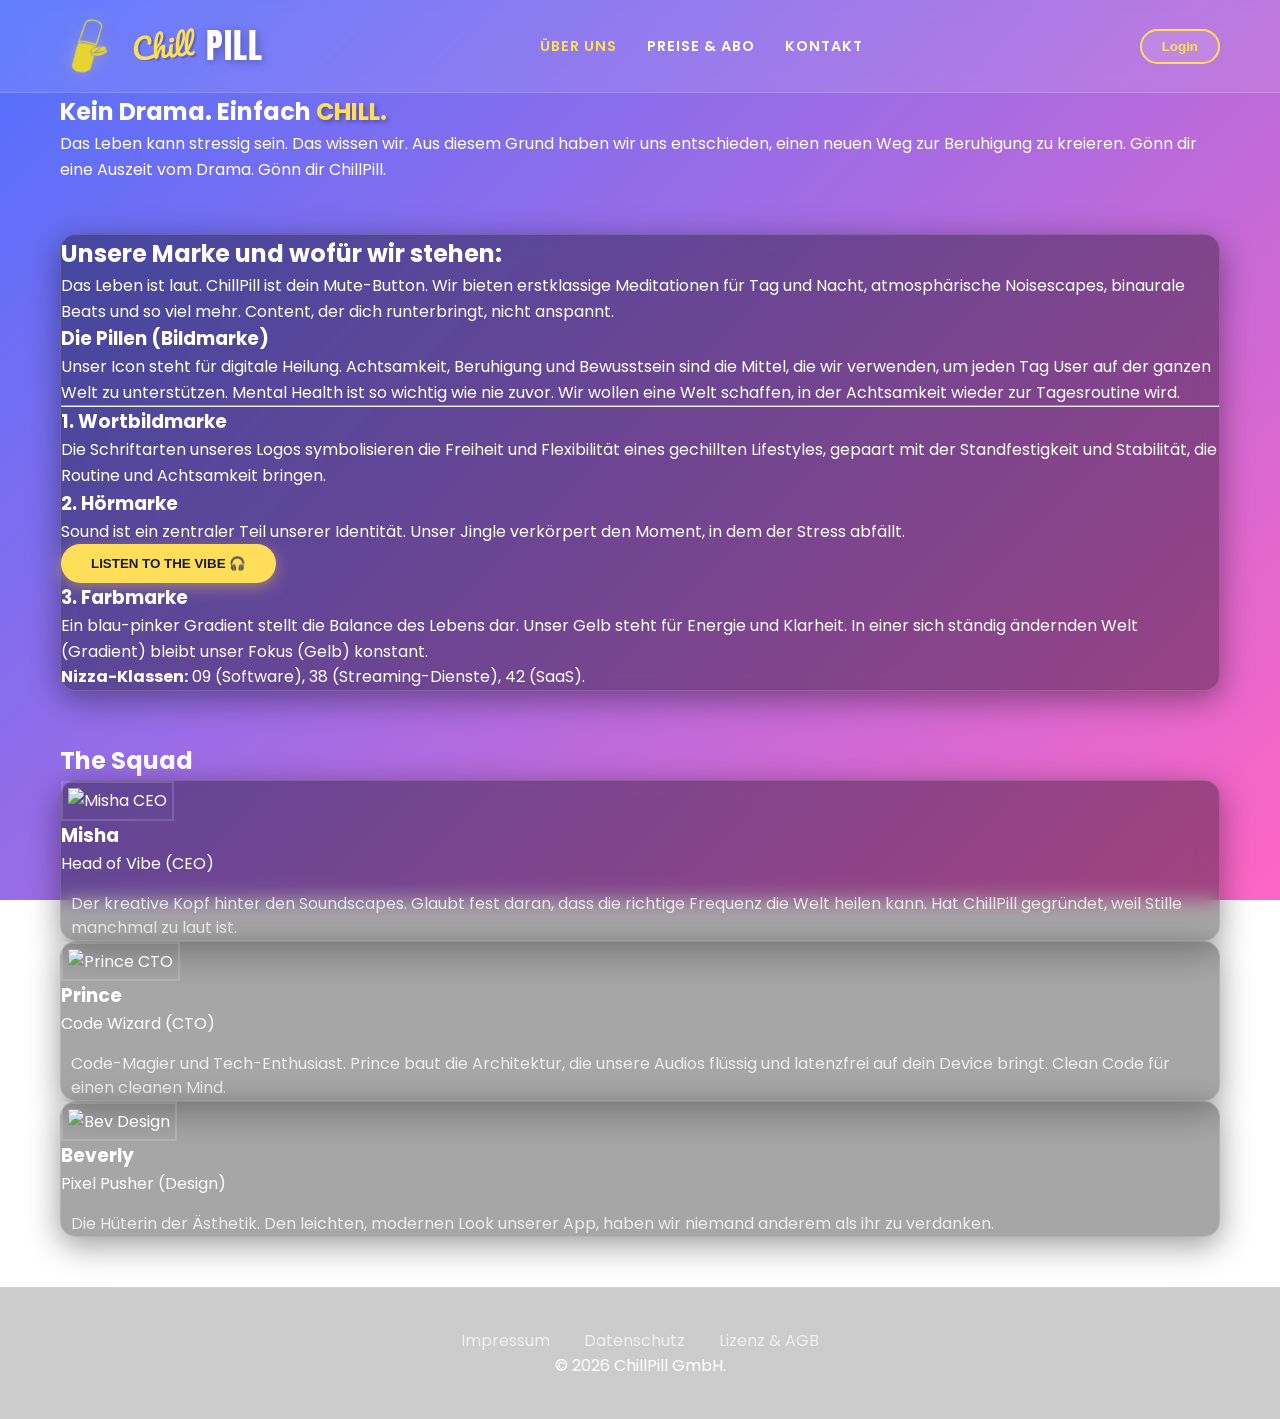
==== commit 4d43f833: "Finalisation pt2" ====
--- a/about.html
+++ b/about.html
@@ -98,16 +98,29 @@
                 <img src="https://placehold.co/150x150/5170ff/FFF?text=Misha" alt="Misha CEO" class="team-img">
                 <h3>Misha</h3>
                 <p class="role">Head of Vibe (CEO)</p>
+                <p class="team-bio">
+                    Der kreative Kopf hinter den Soundscapes. Glaubt fest daran, dass die richtige Frequenz die Welt
+                    heilen kann.
+                    Hat ChillPill gegründet, weil Stille manchmal zu laut ist.
+                </p>
             </div>
             <div class="team-card glass-panel">
-                <img src="https://placehold.co/150x150/ff66c4/FFF?text=Sam" alt="Sam CTO" class="team-img">
-                <h3>Sam</h3>
+                <img src="https://placehold.co/150x150/ff66c4/FFF?text=Prince" alt="Prince CTO" class="team-img">
+                <h3>Prince</h3>
                 <p class="role">Code Wizard (CTO)</p>
+                <p class="team-bio">
+                    Code-Magier und Tech-Enthusiast. Prince baut die Architektur, die unsere Audios flüssig und
+                    latenzfrei auf dein Device bringt. Clean Code für einen cleanen Mind.
+                </p>
             </div>
             <div class="team-card glass-panel">
                 <img src="https://placehold.co/150x150/ffde59/333?text=Bev" alt="Bev Design" class="team-img">
                 <h3>Beverly</h3>
                 <p class="role">Pixel Pusher (Design)</p>
+                <p class="team-bio">
+                    Die Hüterin der Ästhetik. Den leichten, modernen Look unserer App, haben wir niemand anderem als ihr
+                    zu verdanken.
+                </p>
             </div>
         </div>
     </section>
--- a/css/style.css
+++ b/css/style.css
@@ -112,6 +112,25 @@
 }
 
 /* --- NAV LINKS --- */
+
+.team-bio {
+    font-size: 1rem;
+    line-height: 1.5;
+    color: rgba(255, 255, 255, 0.8); /* Etwas dezenter als der Name */
+    margin-top: 15px;
+    padding: 0 10px;
+}
+
+.team-img {
+    border: 2px solid var(--glass-border);
+    padding: 5px;
+    transition: transform 0.3s ease;
+}
+
+.team-card:hover .team-img {
+    transform: scale(1.05) rotate(2deg);
+}
+
 .nav-links {
     list-style: none;
     display: flex;
@@ -249,7 +268,6 @@
 }
 
 .feature-card {
-    /* Hier wenden wir den Glass-Effekt an */
     background: var(--glass-bg);
     backdrop-filter: blur(10px);
     border: 1px solid var(--glass-border);
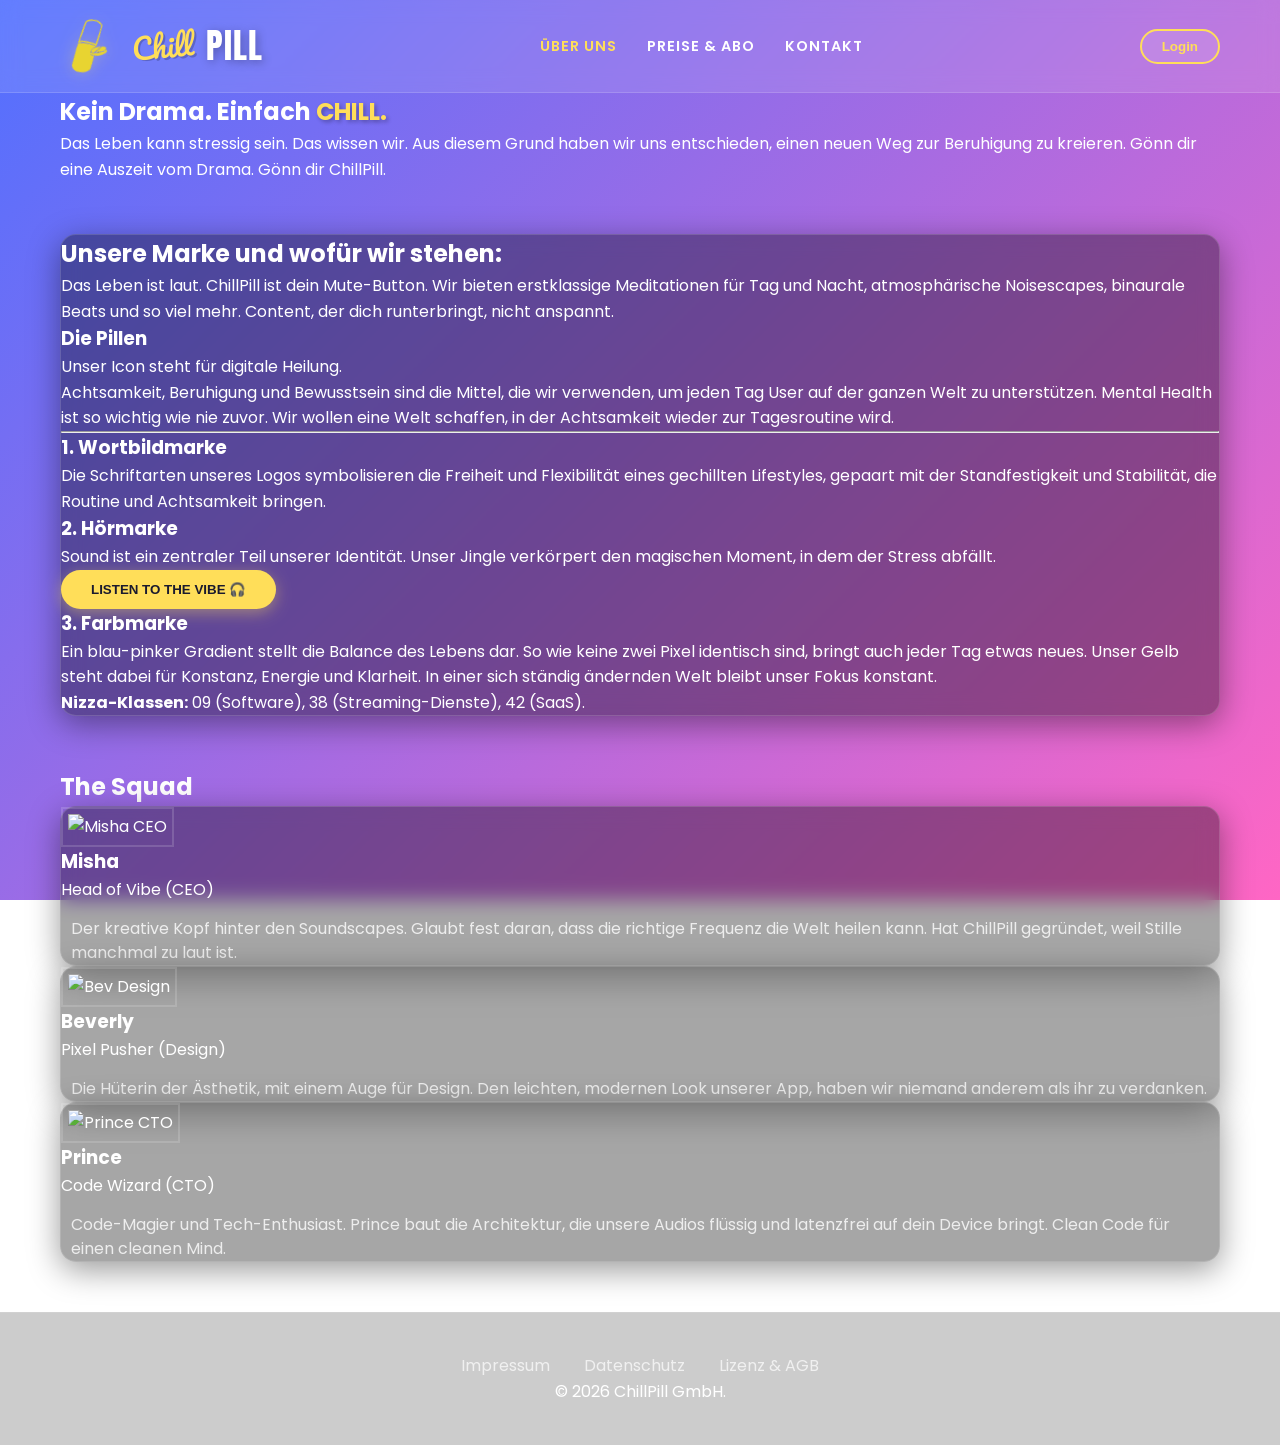
==== commit ab4eba9c: "Final Finalisation" ====
--- a/about.html
+++ b/about.html
@@ -47,8 +47,9 @@
 
             <div class="brand-details">
                 <div class="detail-item-top">
-                    <h3>Die Pillen (Bildmarke)</h3>
-                    <p>Unser Icon steht für digitale Heilung. Achtsamkeit, Beruhigung und Bewusstsein sind die Mittel,
+                    <h3>Die Pillen</h3>
+                    <p>Unser Icon steht für digitale Heilung.</p>
+                    <p>Achtsamkeit, Beruhigung und Bewusstsein sind die Mittel,
                         die wir verwenden, um jeden Tag User auf der ganzen Welt zu unterstützen.
                         Mental Health ist so wichtig wie nie zuvor. Wir wollen eine Welt schaffen, in der Achtsamkeit
                         wieder zur Tagesroutine wird.</p>
@@ -61,12 +62,16 @@
                         <h3>1. Wortbildmarke</h3>
                         <p>Die Schriftarten unseres Logos symbolisieren die Freiheit und Flexibilität eines gechillten
                             Lifestyles,
-                            gepaart mit der Standfestigkeit und Stabilität, die Routine und Achtsamkeit bringen.</p>
+                            gepaart mit der Standfestigkeit und Stabilität, die Routine und Achtsamkeit bringen.
+
+
+                        </p>
                     </div>
 
                     <div class="brand-item">
                         <h3>2. Hörmarke</h3>
-                        <p>Sound ist ein zentraler Teil unserer Identität. Unser Jingle verkörpert den Moment, in dem
+                        <p>Sound ist ein zentraler Teil unserer Identität. Unser Jingle verkörpert den magischen Moment,
+                            in dem
                             der Stress abfällt.</p>
                         <div class="audio-player-container">
                             <audio id="chillpill-jingle" src="assets/audio/chilllpill.wav" preload="auto"></audio>
@@ -78,9 +83,10 @@
 
                     <div class="brand-item">
                         <h3>3. Farbmarke</h3>
-                        <p>Ein blau-pinker Gradient stellt die Balance des Lebens dar. Unser Gelb steht für Energie und
+                        <p>Ein blau-pinker Gradient stellt die Balance des Lebens dar. So wie keine zwei Pixel identisch
+                            sind, bringt auch jeder Tag etwas neues. Unser Gelb steht dabei für Konstanz, Energie und
                             Klarheit.
-                            In einer sich ständig ändernden Welt (Gradient) bleibt unser Fokus (Gelb) konstant.</p>
+                            In einer sich ständig ändernden Welt bleibt unser Fokus konstant.</p>
                     </div>
                 </div>
             </div>
@@ -105,6 +111,16 @@
                 </p>
             </div>
             <div class="team-card glass-panel">
+                <img src="https://placehold.co/150x150/ffde59/333?text=Bev" alt="Bev Design" class="team-img">
+                <h3>Beverly</h3>
+                <p class="role">Pixel Pusher (Design)</p>
+                <p class="team-bio">
+                    Die Hüterin der Ästhetik, mit einem Auge für Design. Den leichten, modernen Look unserer App, haben
+                    wir niemand anderem als ihr
+                    zu verdanken.
+                </p>
+            </div>
+            <div class="team-card glass-panel">
                 <img src="https://placehold.co/150x150/ff66c4/FFF?text=Prince" alt="Prince CTO" class="team-img">
                 <h3>Prince</h3>
                 <p class="role">Code Wizard (CTO)</p>
@@ -113,15 +129,7 @@
                     latenzfrei auf dein Device bringt. Clean Code für einen cleanen Mind.
                 </p>
             </div>
-            <div class="team-card glass-panel">
-                <img src="https://placehold.co/150x150/ffde59/333?text=Bev" alt="Bev Design" class="team-img">
-                <h3>Beverly</h3>
-                <p class="role">Pixel Pusher (Design)</p>
-                <p class="team-bio">
-                    Die Hüterin der Ästhetik. Den leichten, modernen Look unserer App, haben wir niemand anderem als ihr
-                    zu verdanken.
-                </p>
-            </div>
+
         </div>
     </section>
 </main>
